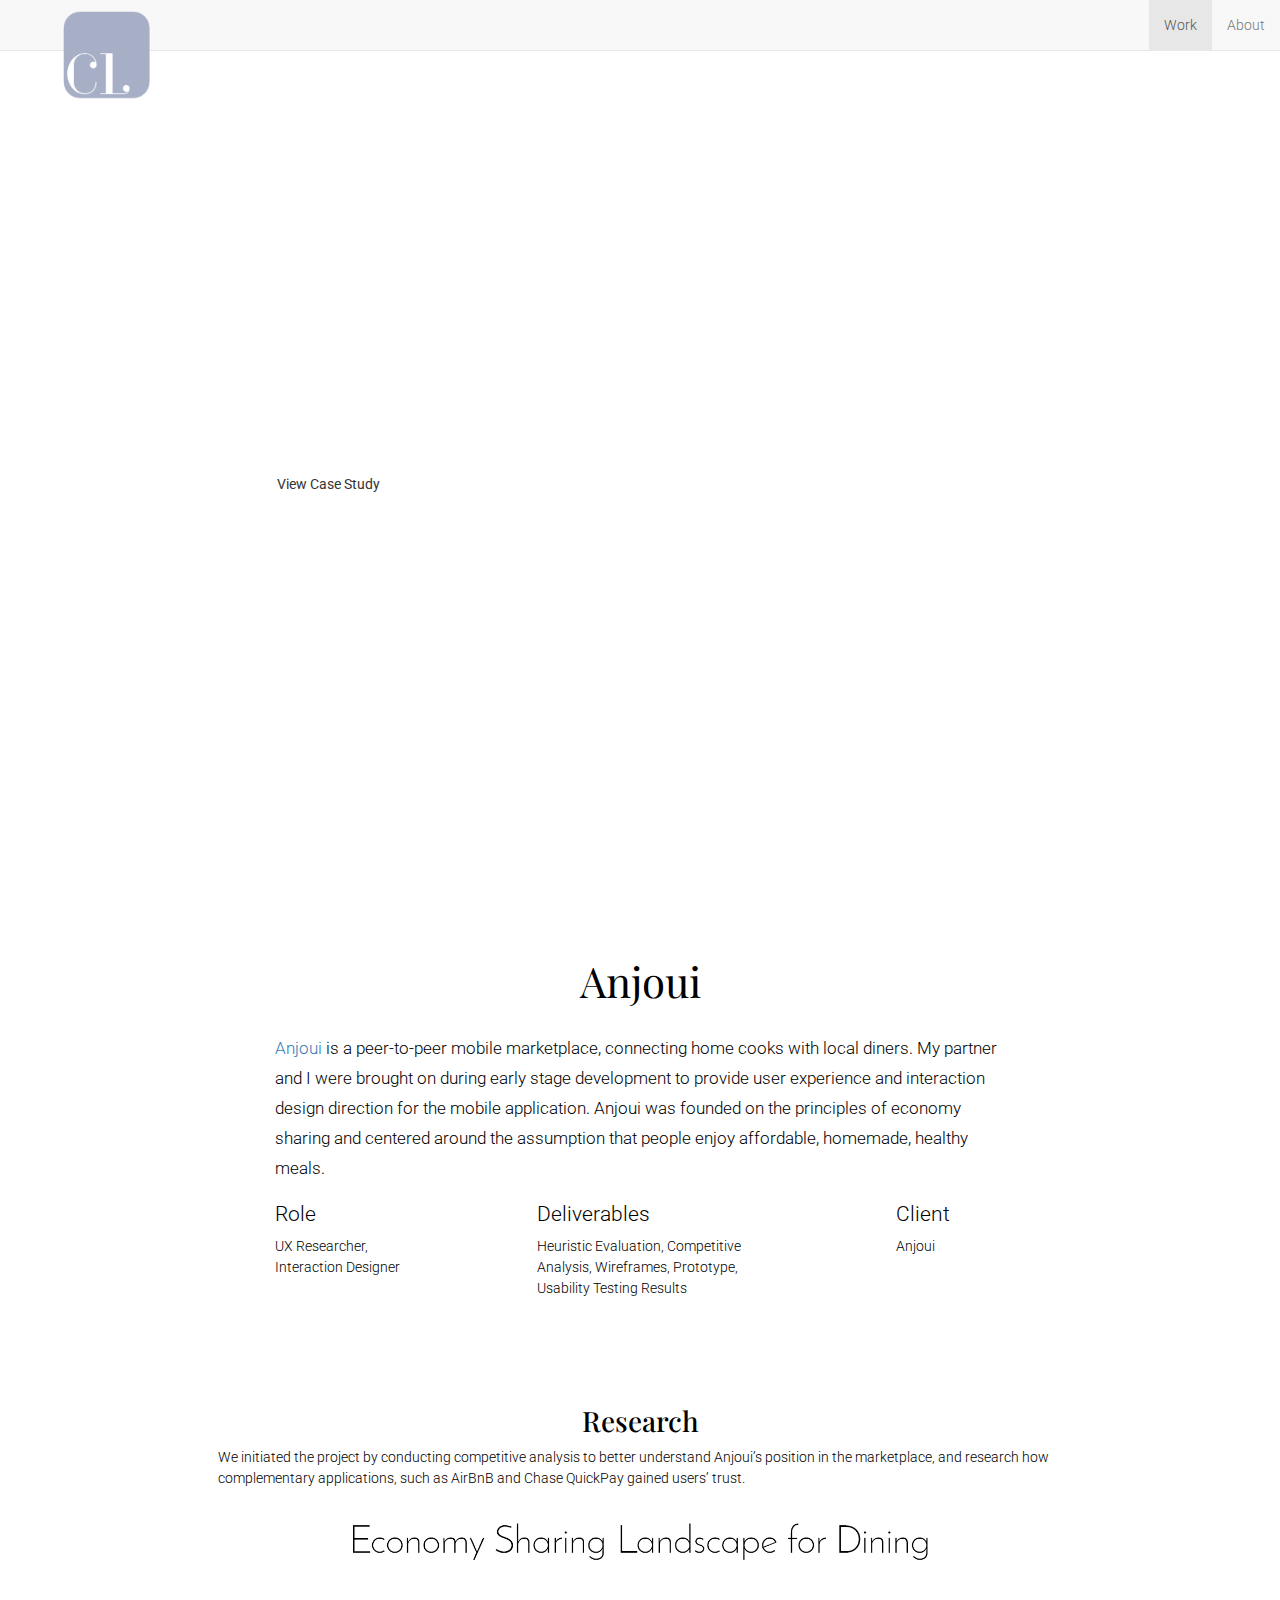
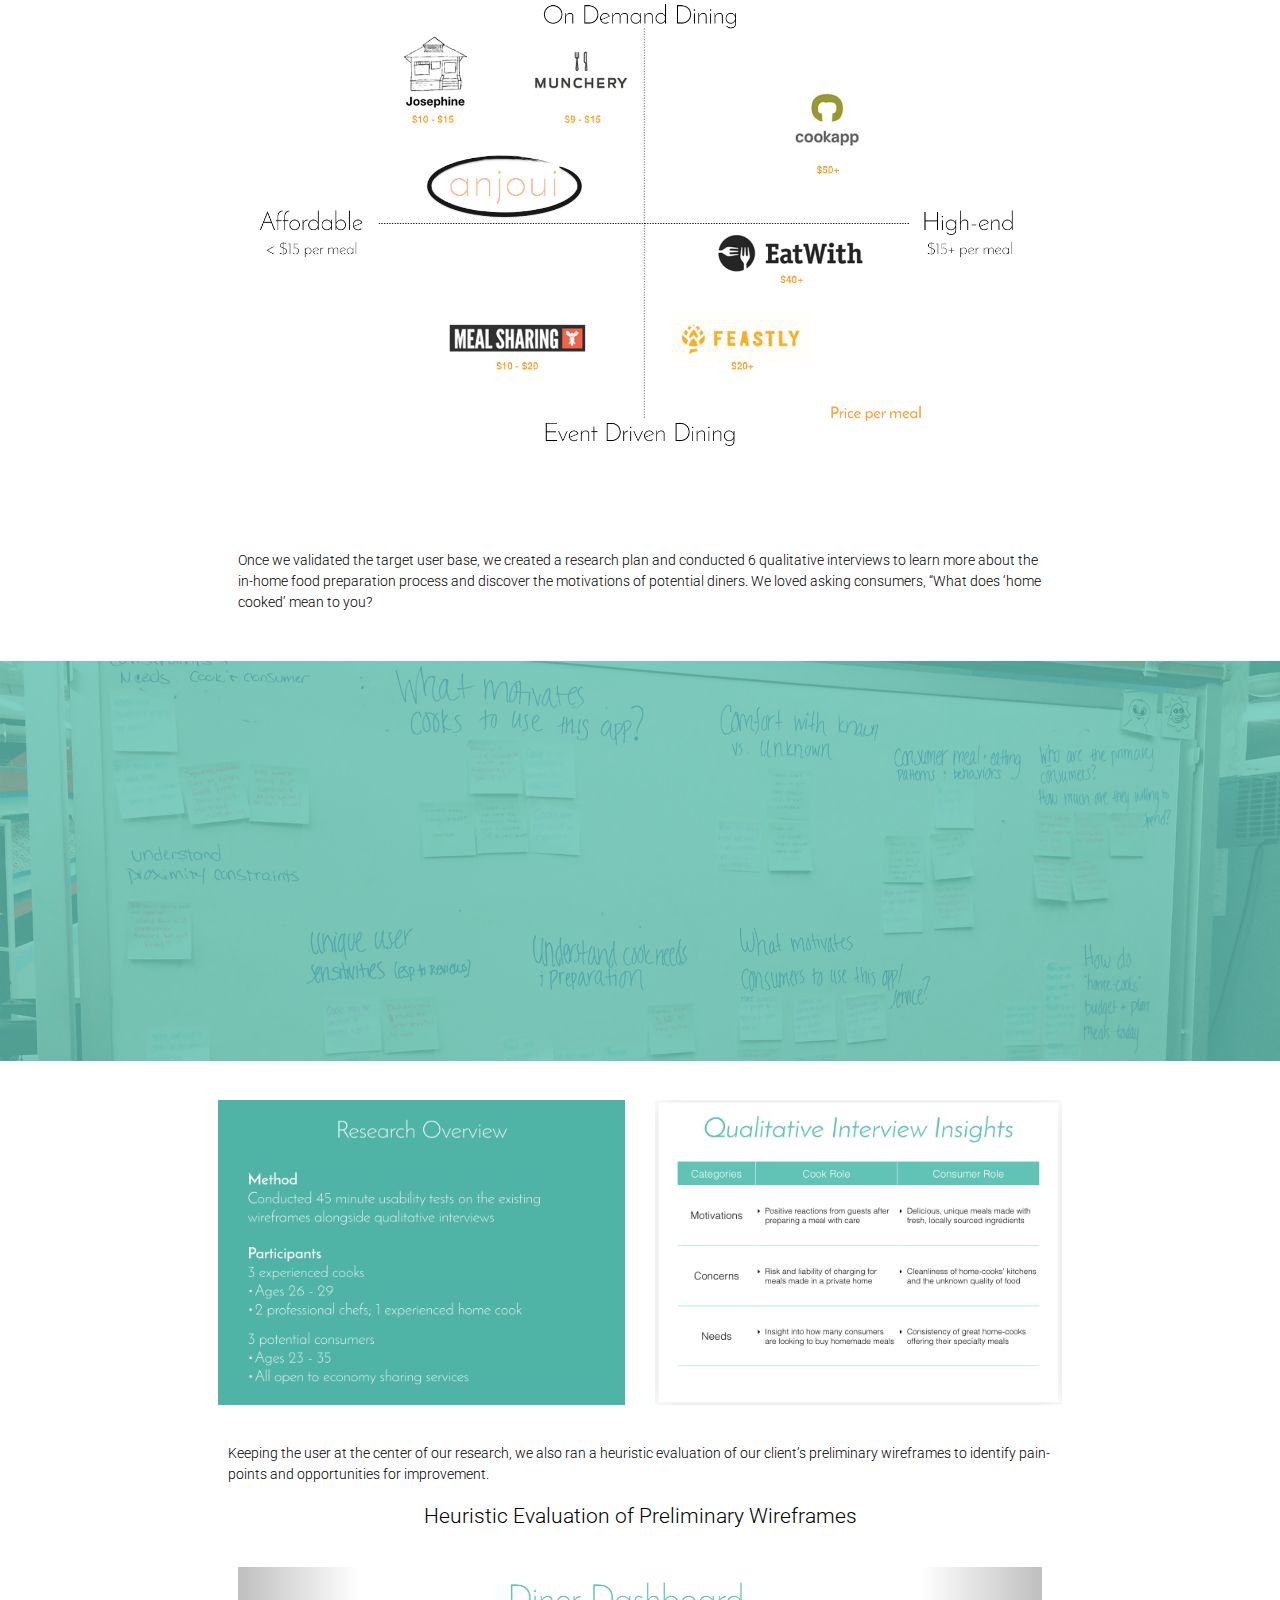
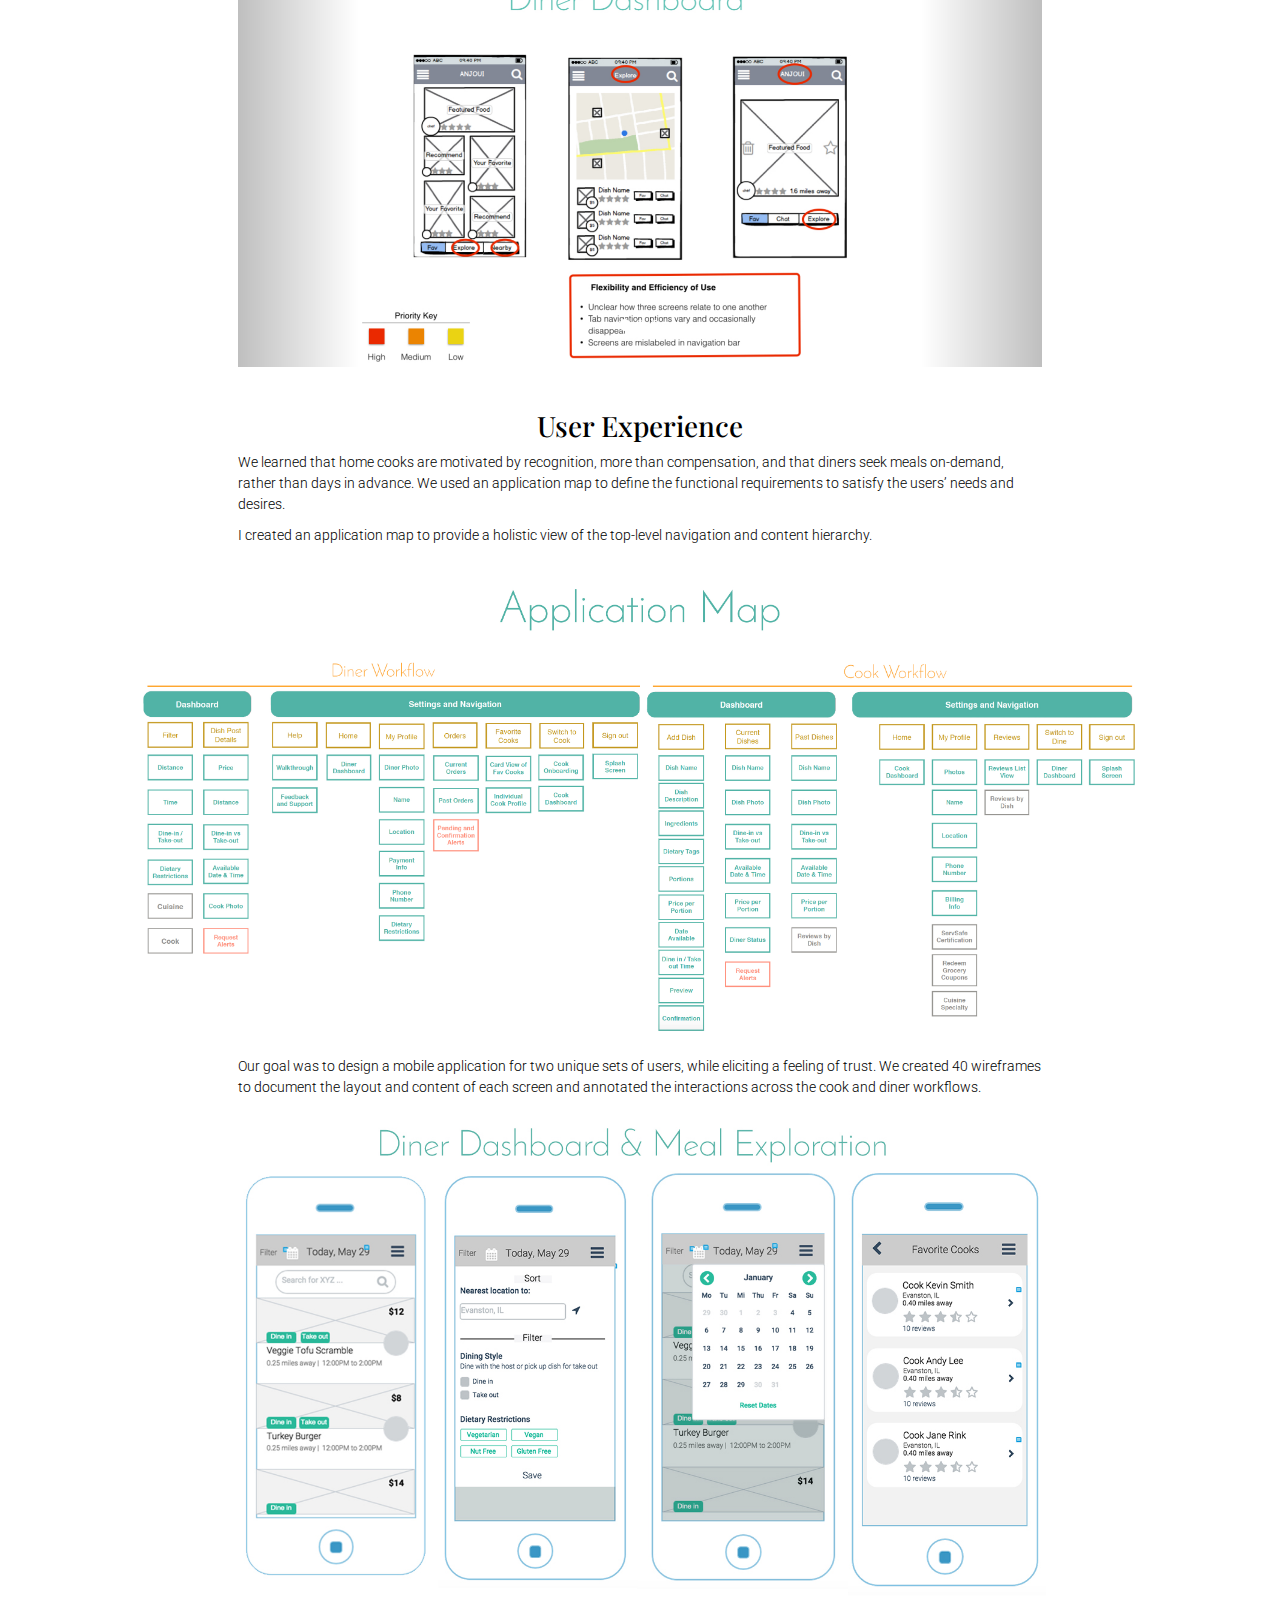
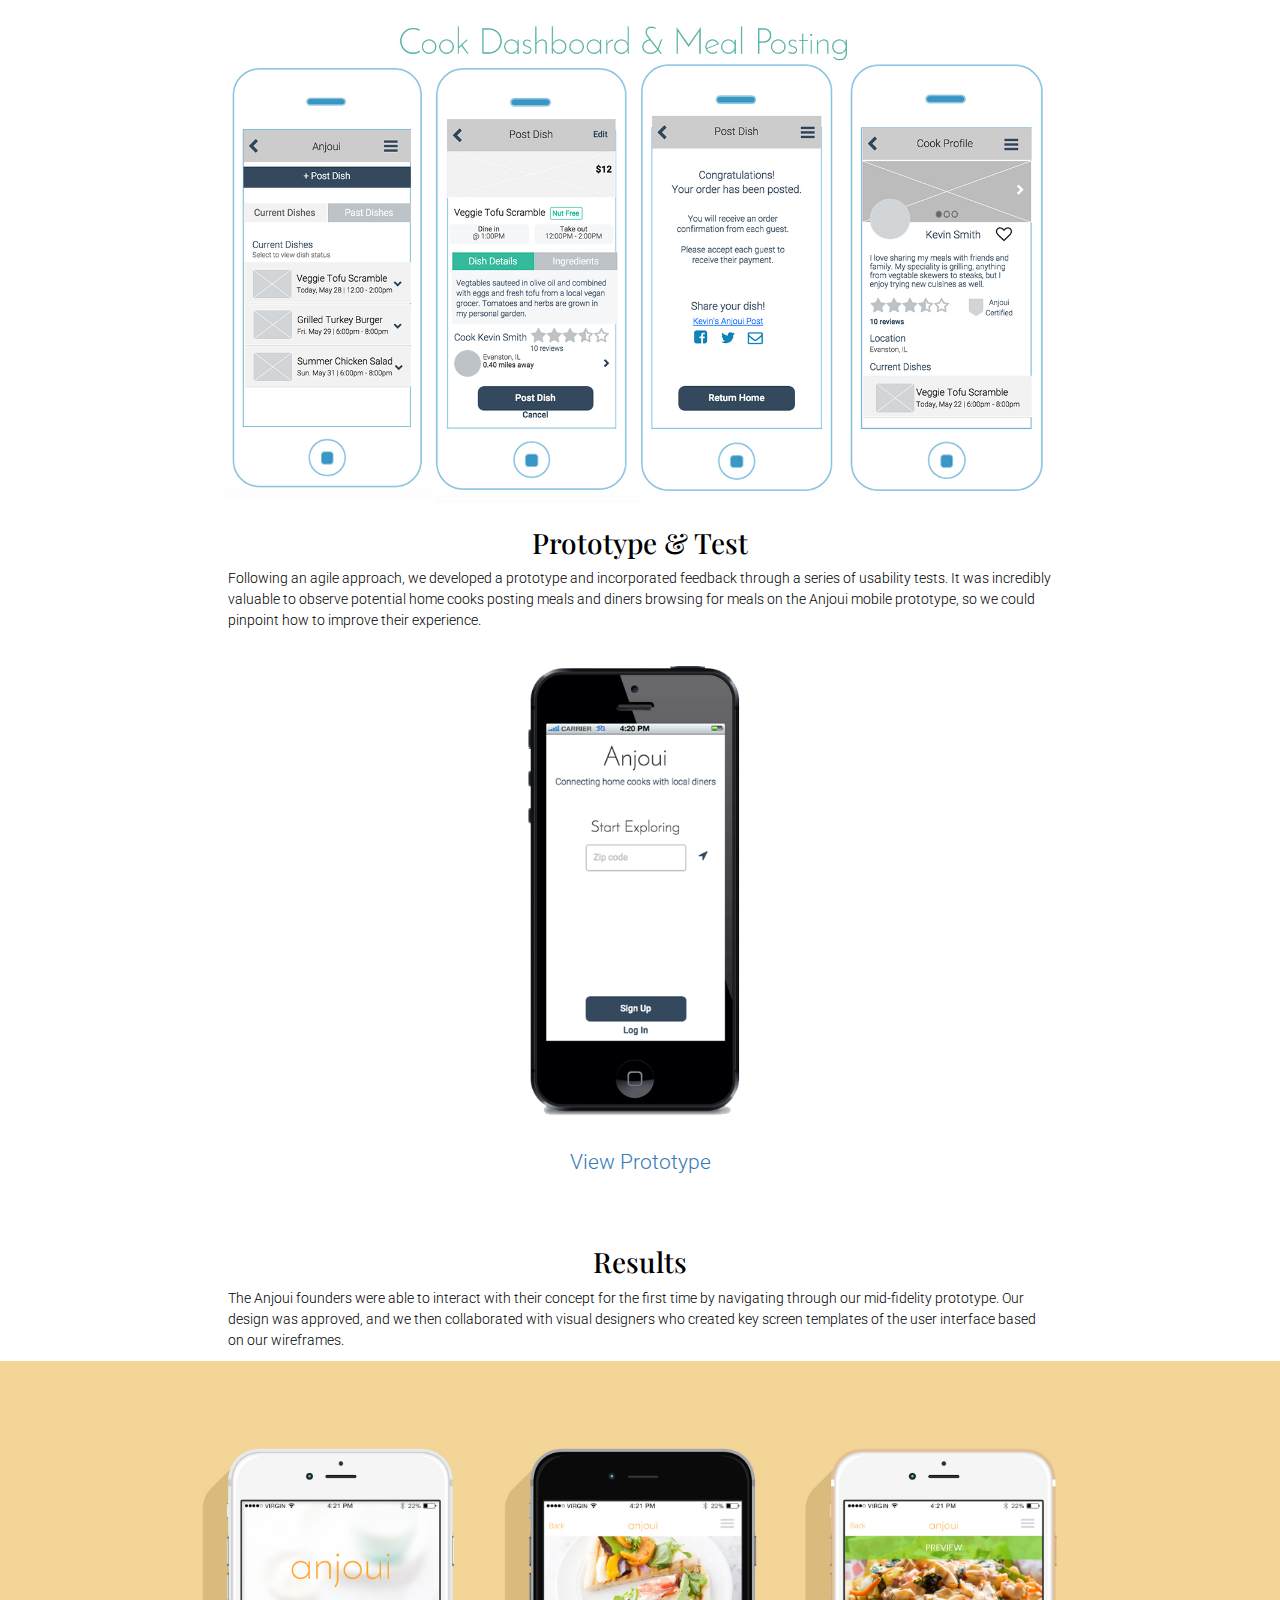
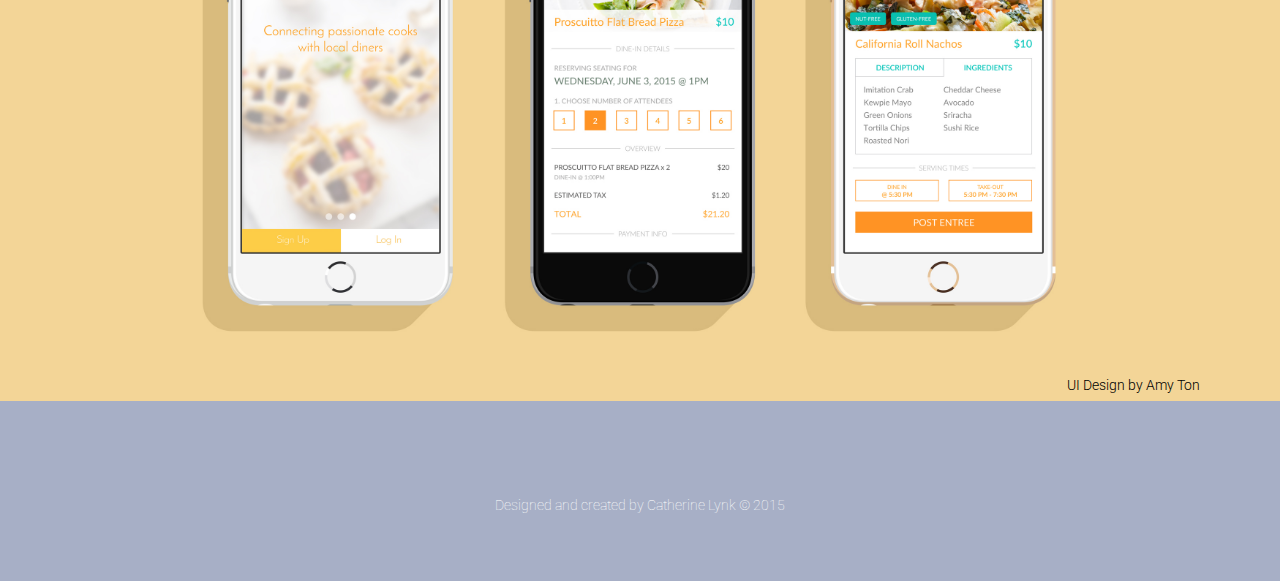
==== anjoui/index.html @ 497a8661 "Add Anjoui Case Study" ====
<!DOCTYPE html>
<html lang="en">
  <head>
    <meta charset="utf-8">
    <meta http-equiv="X-UA-Compatible" content="IE=edge">
    <meta name="viewport" content="width=device-width, initial-scale=1">
    <!-- The above 3 meta tags *must* come first in the head; any other head content must come *after* these tags -->

    <title> Catherine: Anjoui</title>

    <!-- fonts -->
    <link href='http://fonts.googleapis.com/css?family=Roboto:400,100,300' rel='stylesheet' type='text/css'>
    <link href='http://fonts.googleapis.com/css?family=Playfair+Display' rel='stylesheet' type='text/css'>
    <link rel="stylesheet" href="https://maxcdn.bootstrapcdn.com/font-awesome/4.3.0/css/font-awesome.min.css">

<!-- Reset -->
    <link rel="stylesheet" href="css/reset.css">
<!-- Bootstrap -->
    <link href="css/bootstrap.min.css" rel="stylesheet">
<!-- Main CSS -->
    <link rel="stylesheet" href="css/main.css">
  
  <link rel="icon" 
      type="image/png" 
      href="../img/favicon.png"/>
  </head>
<!-- Body -->
  
  <body>

  <header>
    <nav class="navbar navbar-default navbar-fixed-top">
      <div class="container-fluid">
       <div class="navbar-header">
         <button type="button" class="navbar-toggle collapsed"
         data-toggle="collapse" data-target="#bs-example-navbar-collapse-1" aria-expanded="false">
          <span class="sr-only">Toggle navigation</span>
          <span class="icon-bar"></span>
          <span class="icon-bar"></span>
          <span class="icon-bar"></span>
        </button>
        <a class="navbar-brand" href="../index.html">
            <img alt="Brand" src="img/Logo.png" class="img-responsive logo">
        </a>
       </div>

      <div class="collapse navbar-collapse" id="bs-example-navbar-collapse-1">
       <ul class="nav navbar-nav navbar-right">
        <li class="active"><a href="../index.html#work">Work <span class="sr-only">(current)</span></a></li>
        <!-- <li><a href="#">Resume</a></li> -->
        <li><a href="../index.html#aboutme">About</a></li>
        <!-- <li><a href="#">Contact</a></li> -->
       </ul>
      </div><!-- /.navbar-collapse -->
     </div><!-- /.container-fluid -->
    </nav>


  <div class="jumbotron">
  <section class="container">
    <div class="row headline">
      <article  class="col-md-6 col-md-offset-2">
      <h1>Anjoui</h1>
      <a class="viewcase"><button type="button" class="btn btn-default" href="#"> View Case Study</button></a>
      </article>
    </div>
  </section>
  </div>

</header>

<main>

<section class="container casestudy">
    <h2> Anjoui</h2>
    <h4 class="col-md-8 col-md-offset-2 summary"> <a href="http://anjoui.com/"> Anjoui </a>is a peer-to-peer mobile marketplace, connecting home cooks with local diners. My partner and I were brought on during early stage development to provide user experience and interaction design direction for the mobile application. Anjoui was founded on the principles of economy sharing and centered around the assumption that people enjoy affordable, homemade, healthy meals.</h4>

    <article class ="row">
        <ul class="myrole">
          <li class="col-md-2 col-md-offset-2 role">
            <h5>Role</h5>
            <p> UX Researcher, Interaction Designer</p>
          </li>
          <li class="col-md-3">
            <h5>Deliverables</h5>
            <p>Heuristic Evaluation, Competitive Analysis, Wireframes, Prototype, Usability Testing Results</p>
          </li>
          <li class="col-md-2">
            <h5>Client</h5>
            <p> Anjoui </p>
          </li>
        </ul>
    </div>
  </article>

</section>


<!-- Research -->

<section class="container-fluid research_only">
    <h3> Research </h3>
     <div class="row">
      <p class="col-md-8 col-md-offset-2">
        We initiated the project by conducting competitive analysis to better understand Anjoui’s position in the marketplace, and research how complementary applications, such as AirBnB and Chase QuickPay gained users’ trust.
      </p>
    </div>
  </div>

  <div class="row">
    <article>
      <img alt="Competitive Landscape" src="img/landscape.jpg" class=" img-responsive landscape">
    </article>
  </div>
</section>

<section class="container-fluid">

  <p class="col-md-8 col-md-offset-2">
    Once we validated the target user base, we created a research plan and conducted 6 qualitative interviews to learn more about the in-home food preparation process and discover the motivations of potential diners. We loved asking consumers, “What does ‘home cooked’ mean to you?

  </p>
</section>

    <img alt="Affinity Map" src="img/affinity.jpg" class="img-responsive affinity">


<div class="row research_img">
<article>
    <img alt="Research Overview" src="img/research.jpg" class="col-md-4 col-md-offset-2 img-responsive research">
    <img alt="Interview Insights" src="img/insights.jpg" class="col-md-4 img-responsive insights">
</article>
</div>

<section class="container-fluid">
  </article>
  <div class="row">
  <p class="col-md-8 col-md-offset-2">
    Keeping the user at the center of our research, we also ran a heuristic evaluation of our client’s preliminary wireframes to identify pain-points and opportunities for improvement.
  </p>
  </div>

  <div class="row">
  <h5 class="evaluation_title"> Heuristic Evaluation of Preliminary Wireframes <h5>
  </div>

  <article>
<section class="container-fluid">
  <div class="row slider">
  <div class="col-md-8 col-md-offset-2">
<!-- carousel -->

  <div id="carousel-example-generic" class="carousel slide" data-ride="carousel">
    <!-- Indicators -->
    <ol class="carousel-indicators">
      <li data-target="#carousel-example-generic" data-slide-to="0" class="active"></li>
      <li data-target="#carousel-example-generic" data-slide-to="1"></li>
      <li data-target="#carousel-example-generic" data-slide-to="2"></li>
    </ol>

    <!-- Wrapper for slides -->
    <div class="carousel-inner" role="listbox">
      <div class="item active">
        <img src="img/eval1.jpg" alt="Heuristic Evaluation" class="evaluation">
      </div>
      <div class="item">
        <img src="img/eval2.jpg" alt="Heuristic Evaluation" class="evaluation">
      </div>
      <div class="item">
        <img src="img/eval3.jpg" alt="Heuristic Evaluation" class="evaluation">
      </div>
      <div class="item">
        <img src="img/eval4.jpg" alt="Heuristic Evaluation" class="evaluation">
      </div>
      <div class="item">
        <img src="img/eval5.jpg" alt="Heuristic Evaluation" class="evaluation">
      </div>
    </div>

      <!-- Controls -->
      <a class="left carousel-control" href="#carousel-example-generic" role="button" data-slide="prev">

      <span class="sr-only">Previous</span>
      </a>
      <a class="right carousel-control" href="#carousel-example-generic" role="button" data-slide="next">
      <span class="sr-only">Next</span>
      </a>
    </div>

 </div>
 </div>
</section>

  </article>

</section>

<!-- User Experience -->

<section class="container-fluid">
  <h3> User Experience </h3>
  <p class="col-md-8 col-md-offset-2">
  We learned that home cooks are motivated by recognition, more than compensation, and that diners seek meals on-demand, rather than days in advance. We used an application map to define the functional requirements to satisfy the users’ needs and desires.
  </p>

  <p class="col-md-8 col-md-offset-2">
    I created an application map to provide a holistic view of the top-level navigation and content hierarchy.
  </p>

  <article>
  <img alt="App Map" src="img/appmap.jpg" class="img-responsive appmap">
  </article>

   <p class="col-md-8 col-md-offset-2">
    Our goal was to design a mobile application for two unique sets of users, while eliciting a feeling of trust. We created 40 wireframes to document the layout and content of each screen and annotated the interactions across the cook and diner workflows.
  </p>

  <article>
  <img alt="Diner Wireframes" src="img/dinerwires.jpg" class="img-responsive dinerwires">
  <img alt="Cook Wireframes" src="img/cookwires.jpg" class="img-responsive cookwires">
  </article>

</section>




<!-- UI Design -->
<section class="container-fluid uidesign_only">
  <h3> Prototype &amp; Test </h3>
  <div class="row">
    <p class="col-md-8 col-md-offset-2">
    Following an agile approach, we developed a prototype and incorporated feedback through a series of usability tests. It was incredibly valuable to observe potential home cooks posting meals and diners browsing for meals on the Anjoui mobile prototype, so we could pinpoint how to improve their experience. 
    </p>
  </div>
  <article>
    <a href="http://2d91lk.axshare.com/#c=2" target="_blank">
    <img alt="Prototype" src="img/prototype.png" class="img-responsive prototype">
    </a>
    <div class="row">
    <a href="http://2d91lk.axshare.com/#c=2" target="_blank"><h5 class="prototype_title">View Prototype</h5></a>
    </div>
  </article>
</section>


<!-- Results -->

<section class="container-fluid">
  <h3 class="results"> Results </h3>
  <div class="row">
  <p class="col-md-8 col-md-offset-2">
  The Anjoui founders were able to interact with their concept for the first time by navigating through our mid-fidelity prototype. Our design was approved, and we then collaborated with visual designers who created key screen templates of the user interface based on our wireframes.  </p>
  </div>
</section class="uidesign_only">
<article>
   <p class="credits col-md-offset-10"> UI Design by Amy Ton </p>
   <img alt="UI Design" src="img/uidesign.jpg" class="img-responsive uidesign">
 </img>
</article>

</section>

<footer class="container-fluid">
<!-- 
  <button type="button" class="btn btn-default btn-previous" href="#"> Previous Project</button>
  <button type="button" class="btn btn-default btn-next" href="#"> Next Project</button> -->
  
  <p class="copy"> Designed and created by Catherine Lynk © 2015 </p>

</footer>

    <!-- jQuery (necessary for Bootstrap's JavaScript plugins) -->
    <script src="https://ajax.googleapis.com/ajax/libs/jquery/1.11.3/jquery.min.js"></script>

    <!-- Include all compiled plugins (below), or include individual files as needed -->
    <script src="js/bootstrap.min.js"></script>
    <script type="text/javascript" src="js/script.js"></script>
  </body>
</html>
---- anjoui/css/main.css ----
.jumbotron{
	background: url(../img/background.jpg) no-repeat center center;	
	background-size: cover;
	-webkit-background-size: cover;
	-o-background-size: cover;
	-moz-background-size: cover;
	height: 100vh;
}

.btn {
  border: 0px;
  border-radius: 4px;
}


/* typography */

html{
	font-size: 24px;
}

body, p{
	font-family:'Roboto', Helvetica, sans-serif;
	line-height: 1.5;
	font-weight: 300;
	color: #000;
}

.jumbotron h1{
	font-family:'Playfair Display', serif;
	font-size: 5em;
	line-height: 1.5;
	letter-spacing: 4px;
	font-weight: 300;
	color: #fff;
}

.byline{
	font-family:'Playfair Display', serif;
	font-size: 3em;
	letter-spacing: 2px;
	padding-left: 10px;
}

.headline {
  margin-top: 25%;
}


h2{
	font-family:'Playfair Display', serif;
	font-size: 3em;
	line-height: 1.5;
	font-weight: 300;
	color: #000;
	text-align: center;
}

h3{
	font-family:'Playfair Display', serif;
	font-size: 2em;
	text-align: center;
}

h4{
	font-size: 1.2em;
	line-height: 30px;
	font-weight: 300;
}

h5{
	font-size: 1.5em;
	font-weight: 300;
}


/* Nav Bar*/

.logo{
	height: 100px;
	width: auto;
	margin-top: 5px;
	-webkit-transition: all .3s; // Chrome
    -moz-transition: all .3s; // Mozilla
    -o-transition: all .3s; // Opera
	transition: all .3s;
}

.logo_small{
	height: 50px;
	width: auto;
	margin-top: 0px;
	-webkit-transition: all .3s; // Chrome
    -moz-transition: all .3s; // Mozilla
    -o-transition: all .3s; // Opera
	transition: all .3s;
}

.navbar-brand{
	padding:0px;
}

.navbar-header{
	padding-left:5%;
}


/* Copy */

.myrole {
	padding-left: 1%;
}

.myrole li {
	padding-right: 3%;
	margin-right: 6%;
}


.research_only{
	/*background-color: #f8f8f8;*/
	padding: 2% 0px;
	margin: 4% 0px 2%;
	width: 100%;
}

/* Images */

.landscape{
	max-height: 600px;
	width: auto;
	margin: 0 auto;
}

.affinity{
	background: url(img/affinity.jpg) no-repeat center center fixed;
	padding: 0px 0px;
	margin: 3% 0px 3%;
	width: 100%;
}

.research_img{
	margin-bottom: 3%;
}

.evaluation_title{
	text-align: center;
	margin-bottom: 3%;
}

.evaluation{
	max-height: 400px;
	margin-left: 15%;
}

.slider{
	margin-bottom: 2%;
}

.appmap{
	max-height: 500px;
	width: auto;
	margin: 0 auto;
}

.dinerwires, .cookwires{
	max-height: 500px;
	width: auto;
	margin: 0 auto;
}

.prototype_title{
	text-align: center;
}

.prototype{
	max-height: 500px;
	margin: 0 auto;
}

.results{
	margin-top: 5%;
}

.uidesign{
	position: relative;
}

.credits{
	position: absolute;
	z-index: 10;
	margin-top: 48%;
}

/* Contact */

footer{
	background-color: #a7afc6;
	margin: 0px;
	text-align: center;
	height: 20vh;
}

.btn-previous, .btn-next{
	margin:4% 10% 0%;
	}


.copy{
	font-size: 1em;
	padding-top: 7.5%;
	font-weight: 100;
	color: #fff;
}

a {
  text-decoration: none;
}
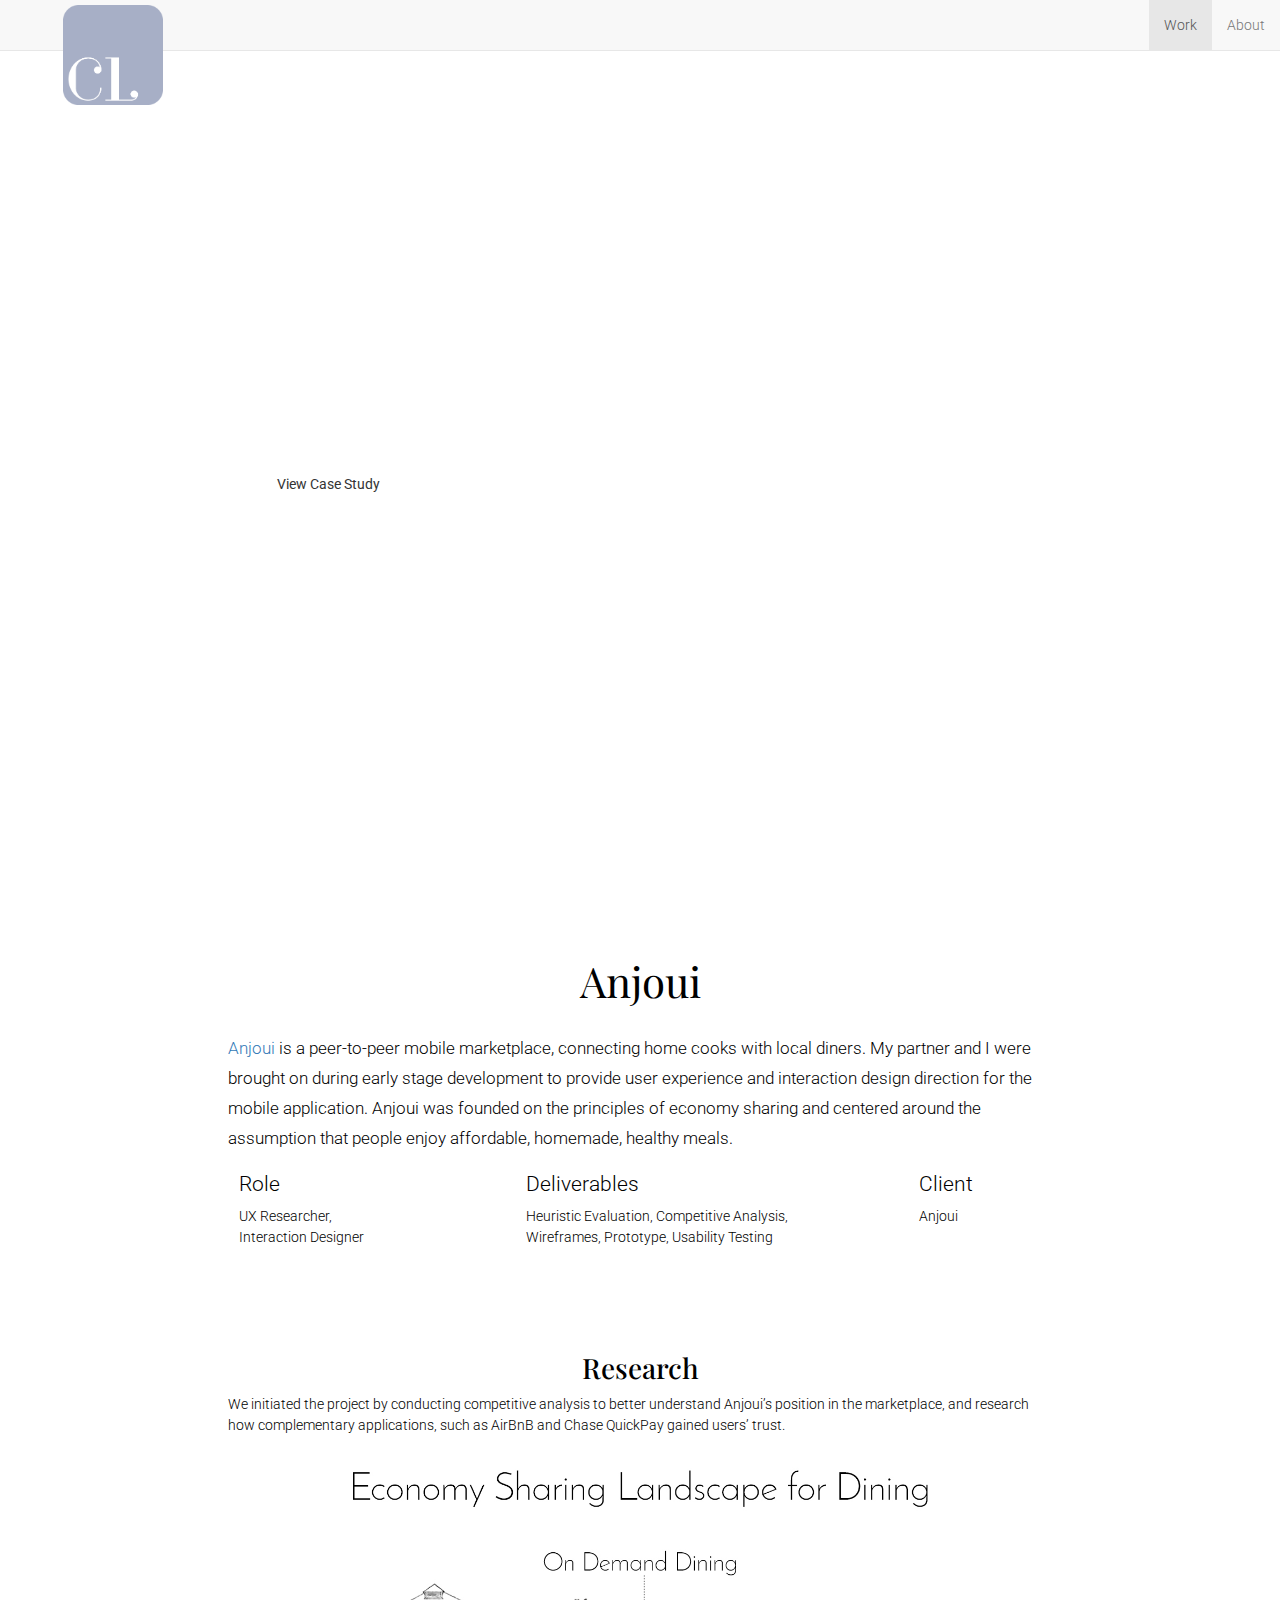
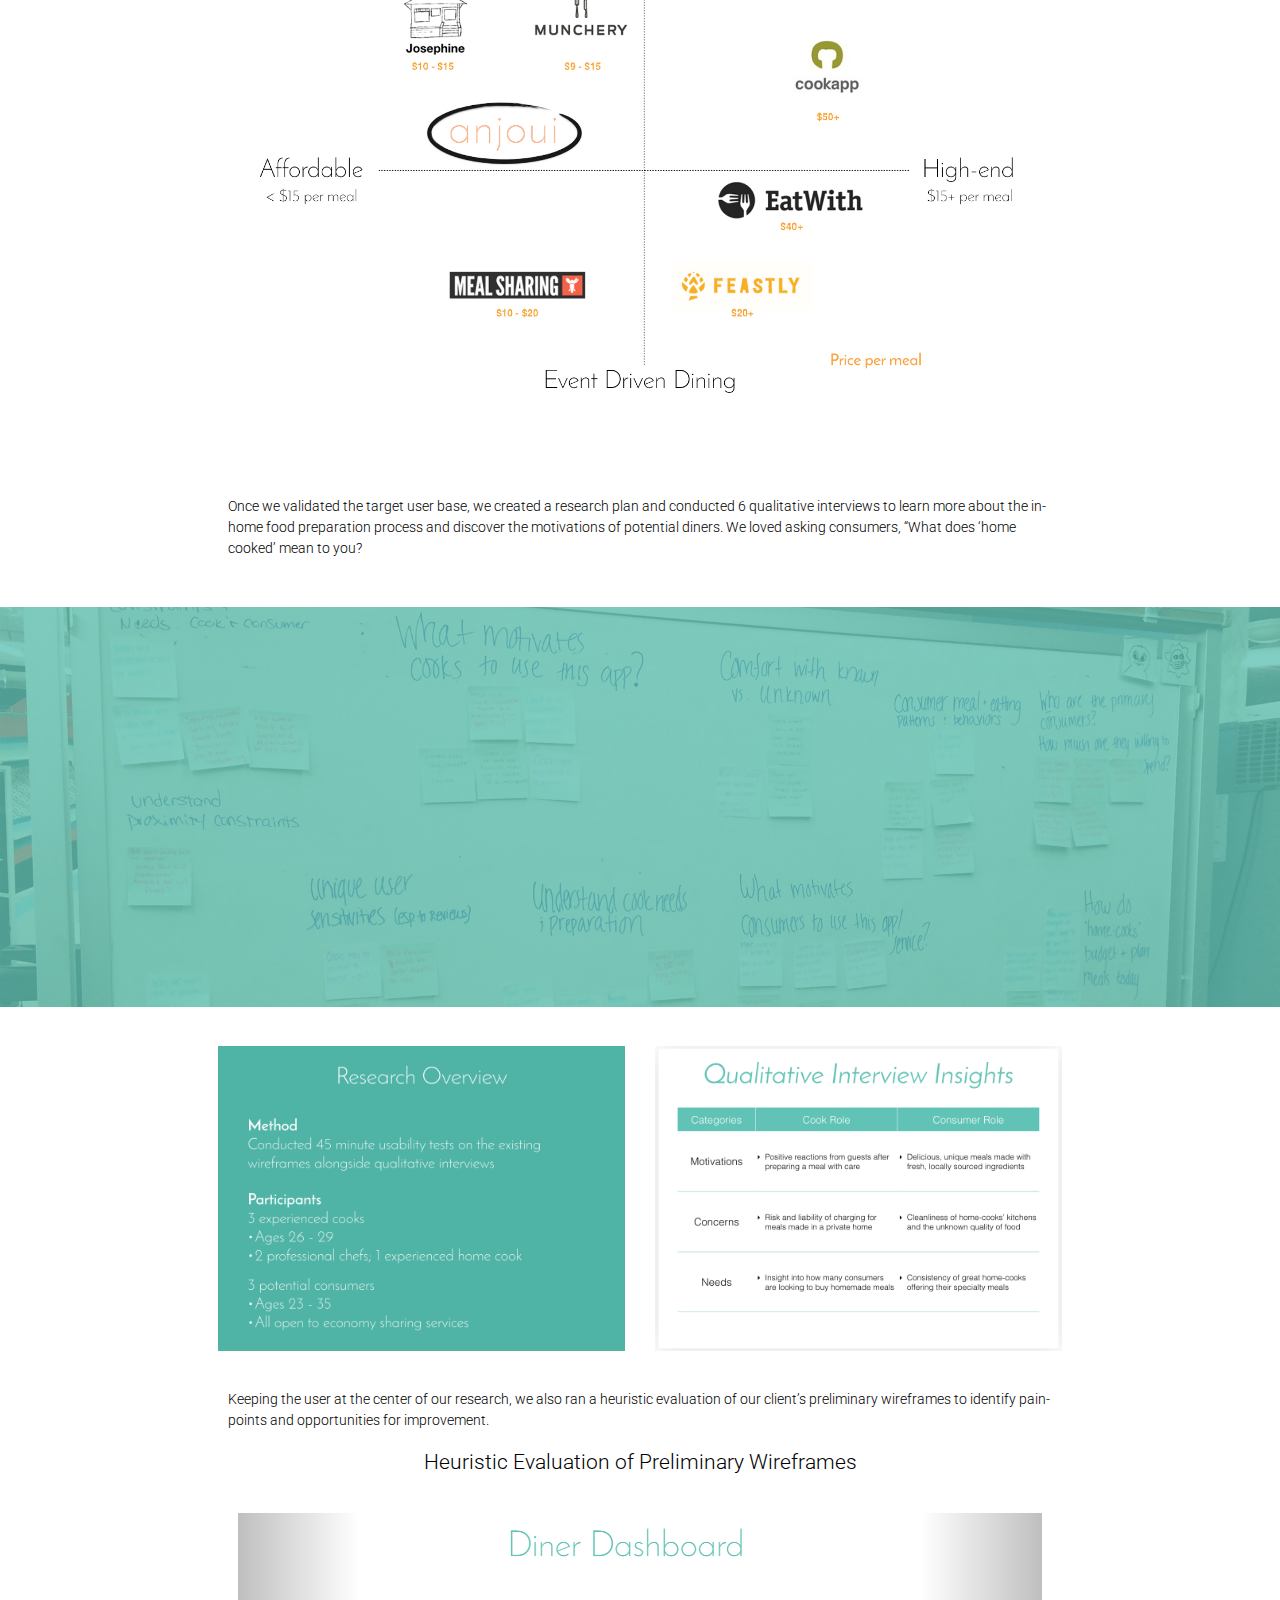
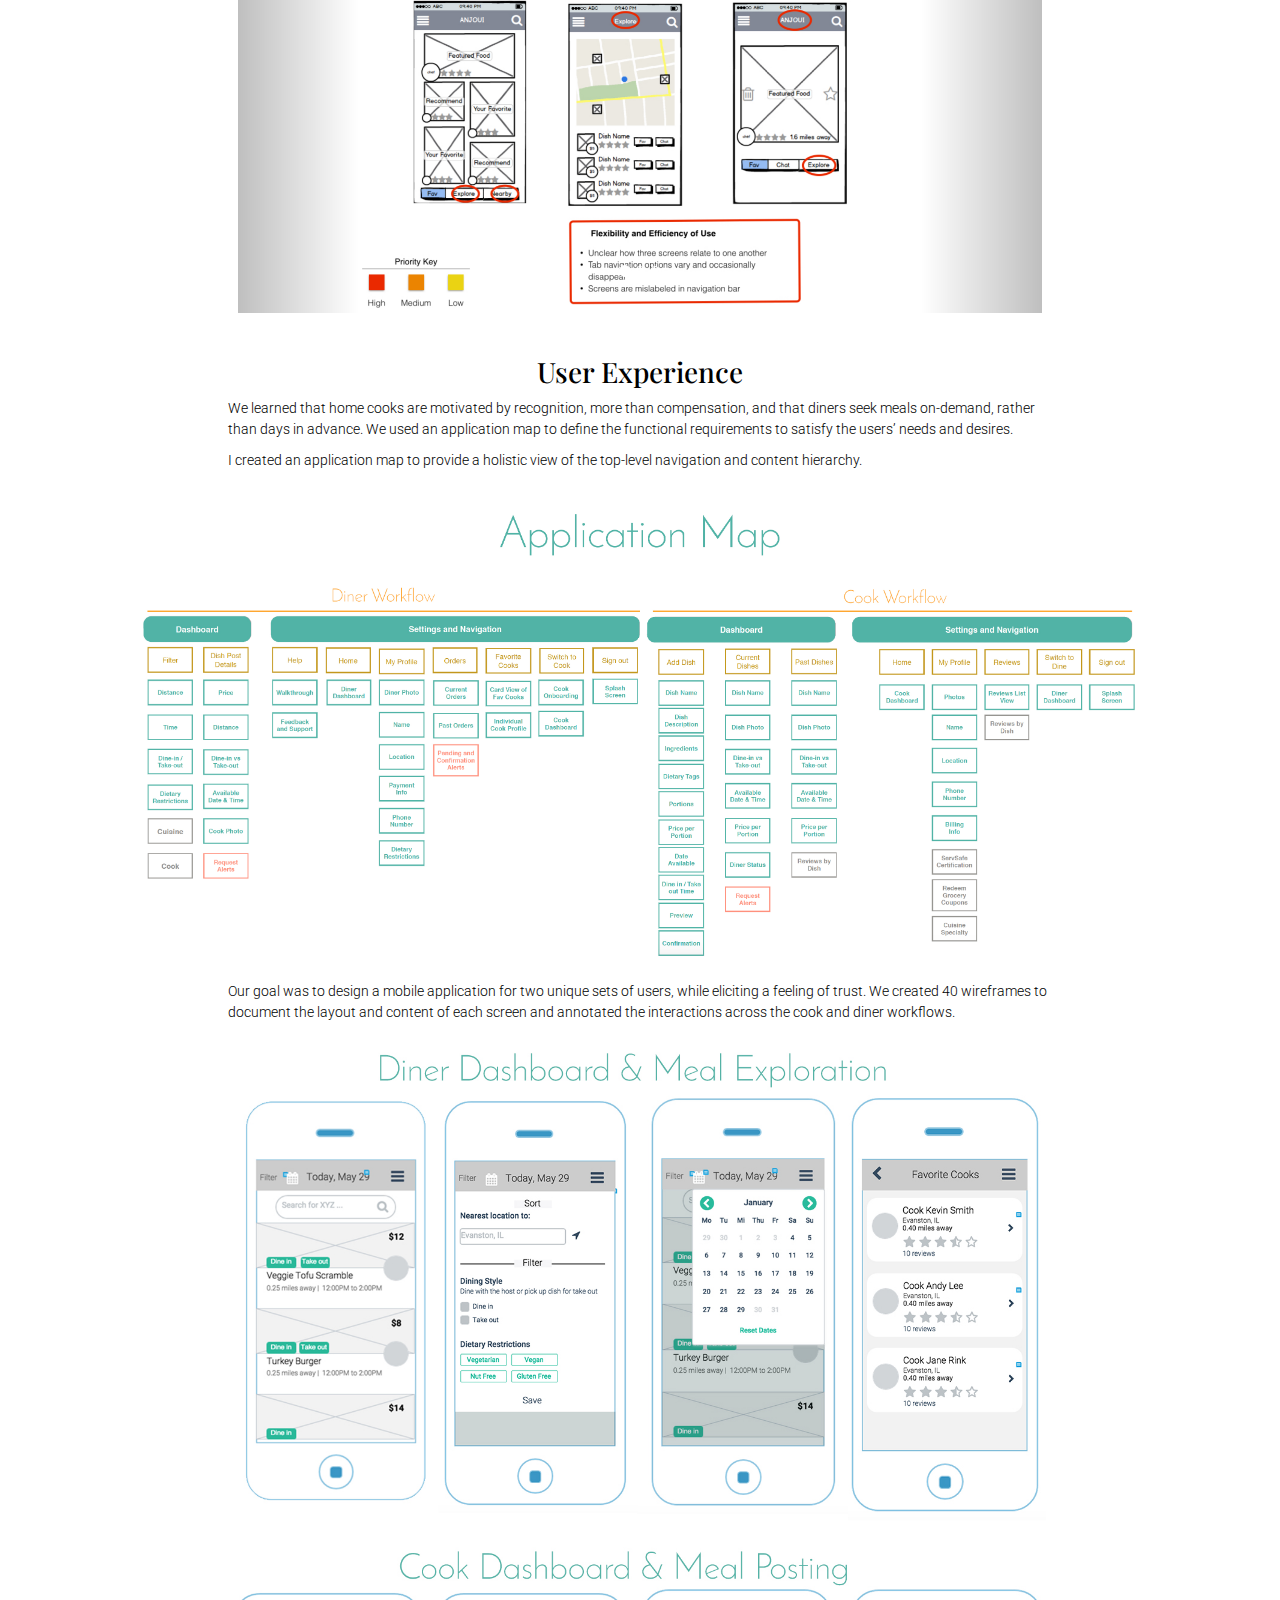
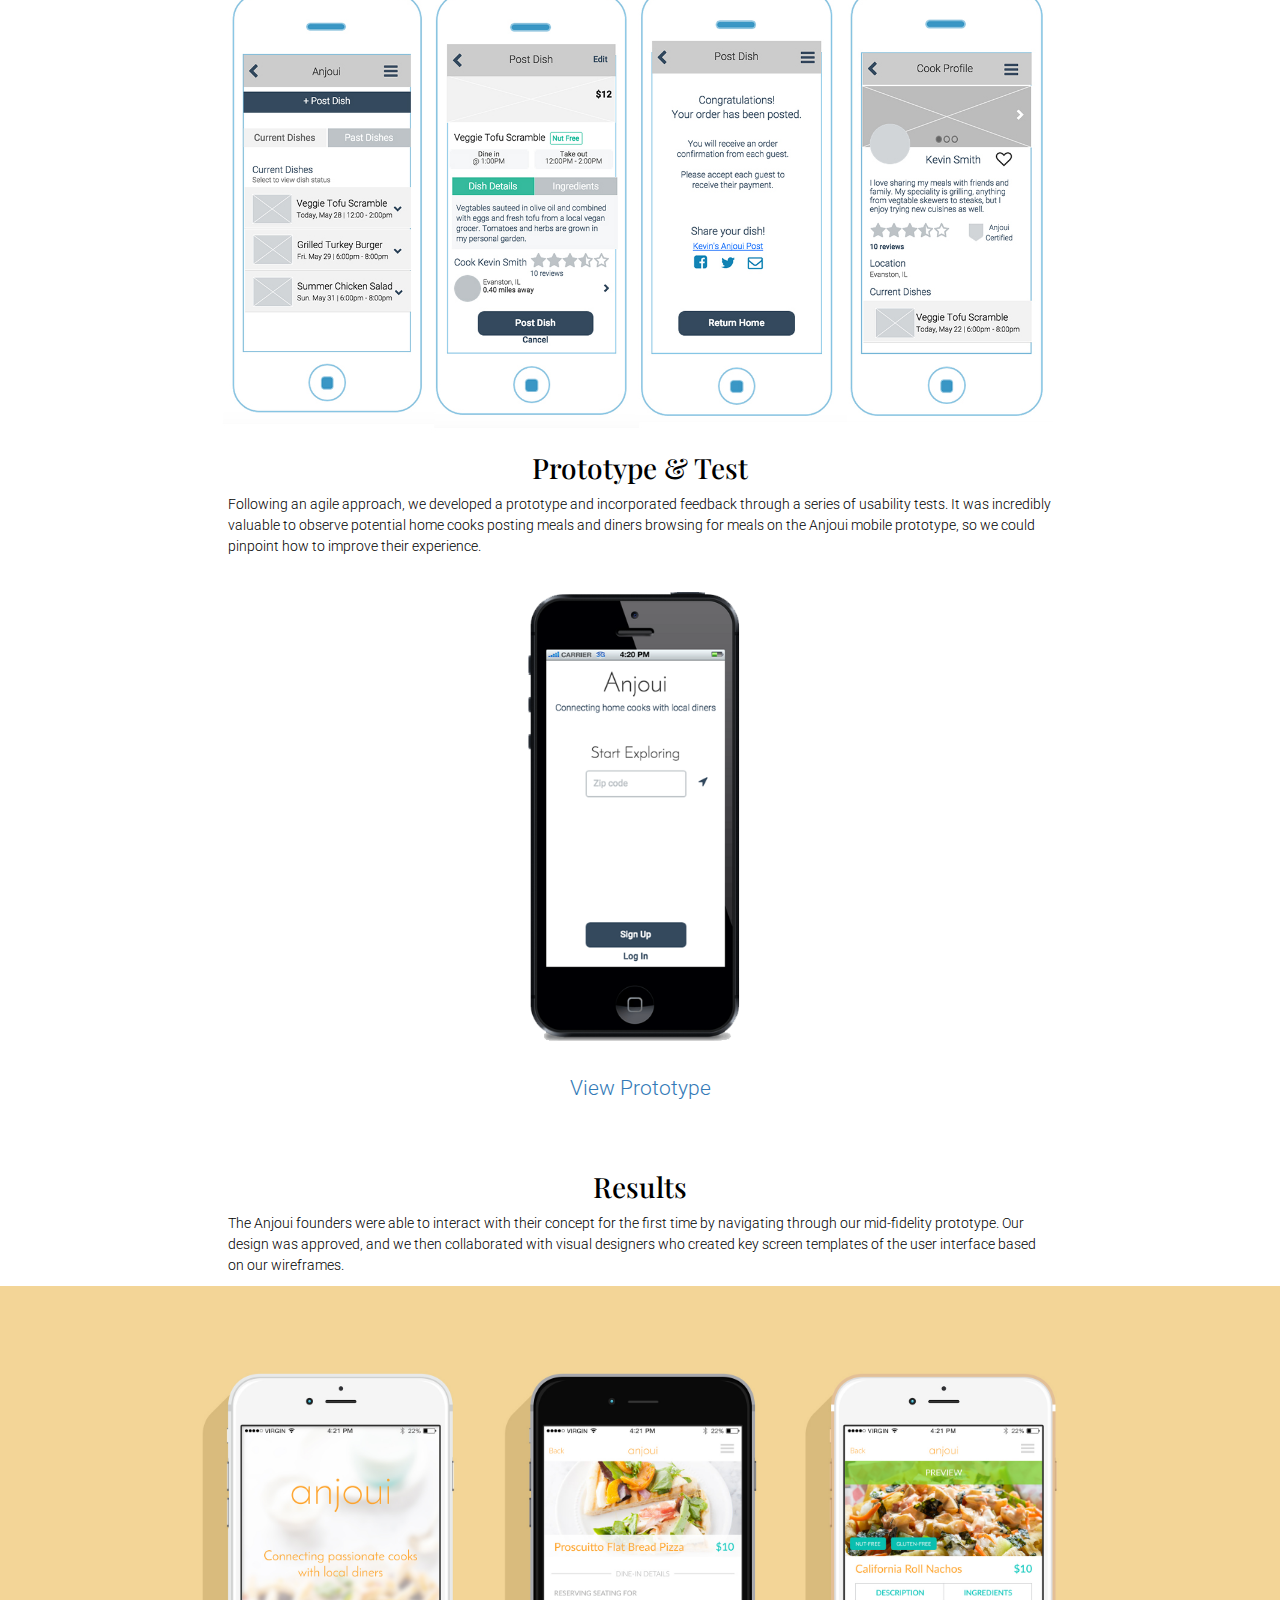
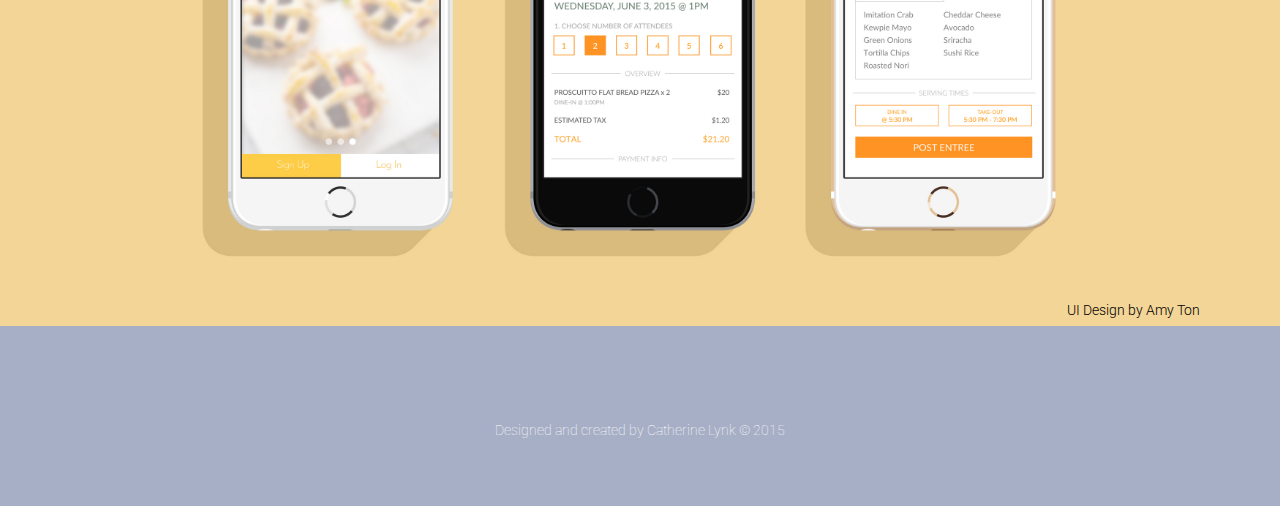
==== commit 45167cb5: "Package Zen Case Study" ====
--- a/anjoui/index.html
+++ b/anjoui/index.html
@@ -71,9 +71,11 @@
 
 <main>
 
-<section class="container casestudy">
+<section class="container-fluid casestudy">
     <h2> Anjoui</h2>
+    <div class="row">
     <h4 class="col-md-8 col-md-offset-2 summary"> <a href="http://anjoui.com/"> Anjoui </a>is a peer-to-peer mobile marketplace, connecting home cooks with local diners. My partner and I were brought on during early stage development to provide user experience and interaction design direction for the mobile application. Anjoui was founded on the principles of economy sharing and centered around the assumption that people enjoy affordable, homemade, healthy meals.</h4>
+    </div>
 
     <article class ="row">
         <ul class="myrole">
@@ -83,22 +85,19 @@
           </li>
           <li class="col-md-3">
             <h5>Deliverables</h5>
-            <p>Heuristic Evaluation, Competitive Analysis, Wireframes, Prototype, Usability Testing Results</p>
+            <p>Heuristic Evaluation, Competitive Analysis, Wireframes, Prototype, Usability Testing</p>
           </li>
           <li class="col-md-2">
             <h5>Client</h5>
             <p> Anjoui </p>
           </li>
         </ul>
-    </div>
-  </article>
-
-</section>
+  </article>
 
 
 <!-- Research -->
 
-<section class="container-fluid research_only">
+<section class="research_only">
     <h3> Research </h3>
      <div class="row">
       <p class="col-md-8 col-md-offset-2">
@@ -113,13 +112,13 @@
     </article>
   </div>
 </section>
-
-<section class="container-fluid">
-
+  
+  <div class="row">
   <p class="col-md-8 col-md-offset-2">
     Once we validated the target user base, we created a research plan and conducted 6 qualitative interviews to learn more about the in-home food preparation process and discover the motivations of potential diners. We loved asking consumers, “What does ‘home cooked’ mean to you?
-
-  </p>
+  </p>
+</div>
+
 </section>
 
     <img alt="Affinity Map" src="img/affinity.jpg" class="img-responsive affinity">
@@ -199,6 +198,7 @@
 
 <section class="container-fluid">
   <h3> User Experience </h3>
+  <div class="row">
   <p class="col-md-8 col-md-offset-2">
   We learned that home cooks are motivated by recognition, more than compensation, and that diners seek meals on-demand, rather than days in advance. We used an application map to define the functional requirements to satisfy the users’ needs and desires.
   </p>
@@ -206,14 +206,16 @@
   <p class="col-md-8 col-md-offset-2">
     I created an application map to provide a holistic view of the top-level navigation and content hierarchy.
   </p>
+  </div>
 
   <article>
   <img alt="App Map" src="img/appmap.jpg" class="img-responsive appmap">
   </article>
-
+  <div class="row">
    <p class="col-md-8 col-md-offset-2">
     Our goal was to design a mobile application for two unique sets of users, while eliciting a feeling of trust. We created 40 wireframes to document the layout and content of each screen and annotated the interactions across the cook and diner workflows.
   </p>
+</div>
 
   <article>
   <img alt="Diner Wireframes" src="img/dinerwires.jpg" class="img-responsive dinerwires">
@@ -262,9 +264,6 @@
 </section>
 
 <footer class="container-fluid">
-<!-- 
-  <button type="button" class="btn btn-default btn-previous" href="#"> Previous Project</button>
-  <button type="button" class="btn btn-default btn-next" href="#"> Next Project</button> -->
   
   <p class="copy"> Designed and created by Catherine Lynk © 2015 </p>
 
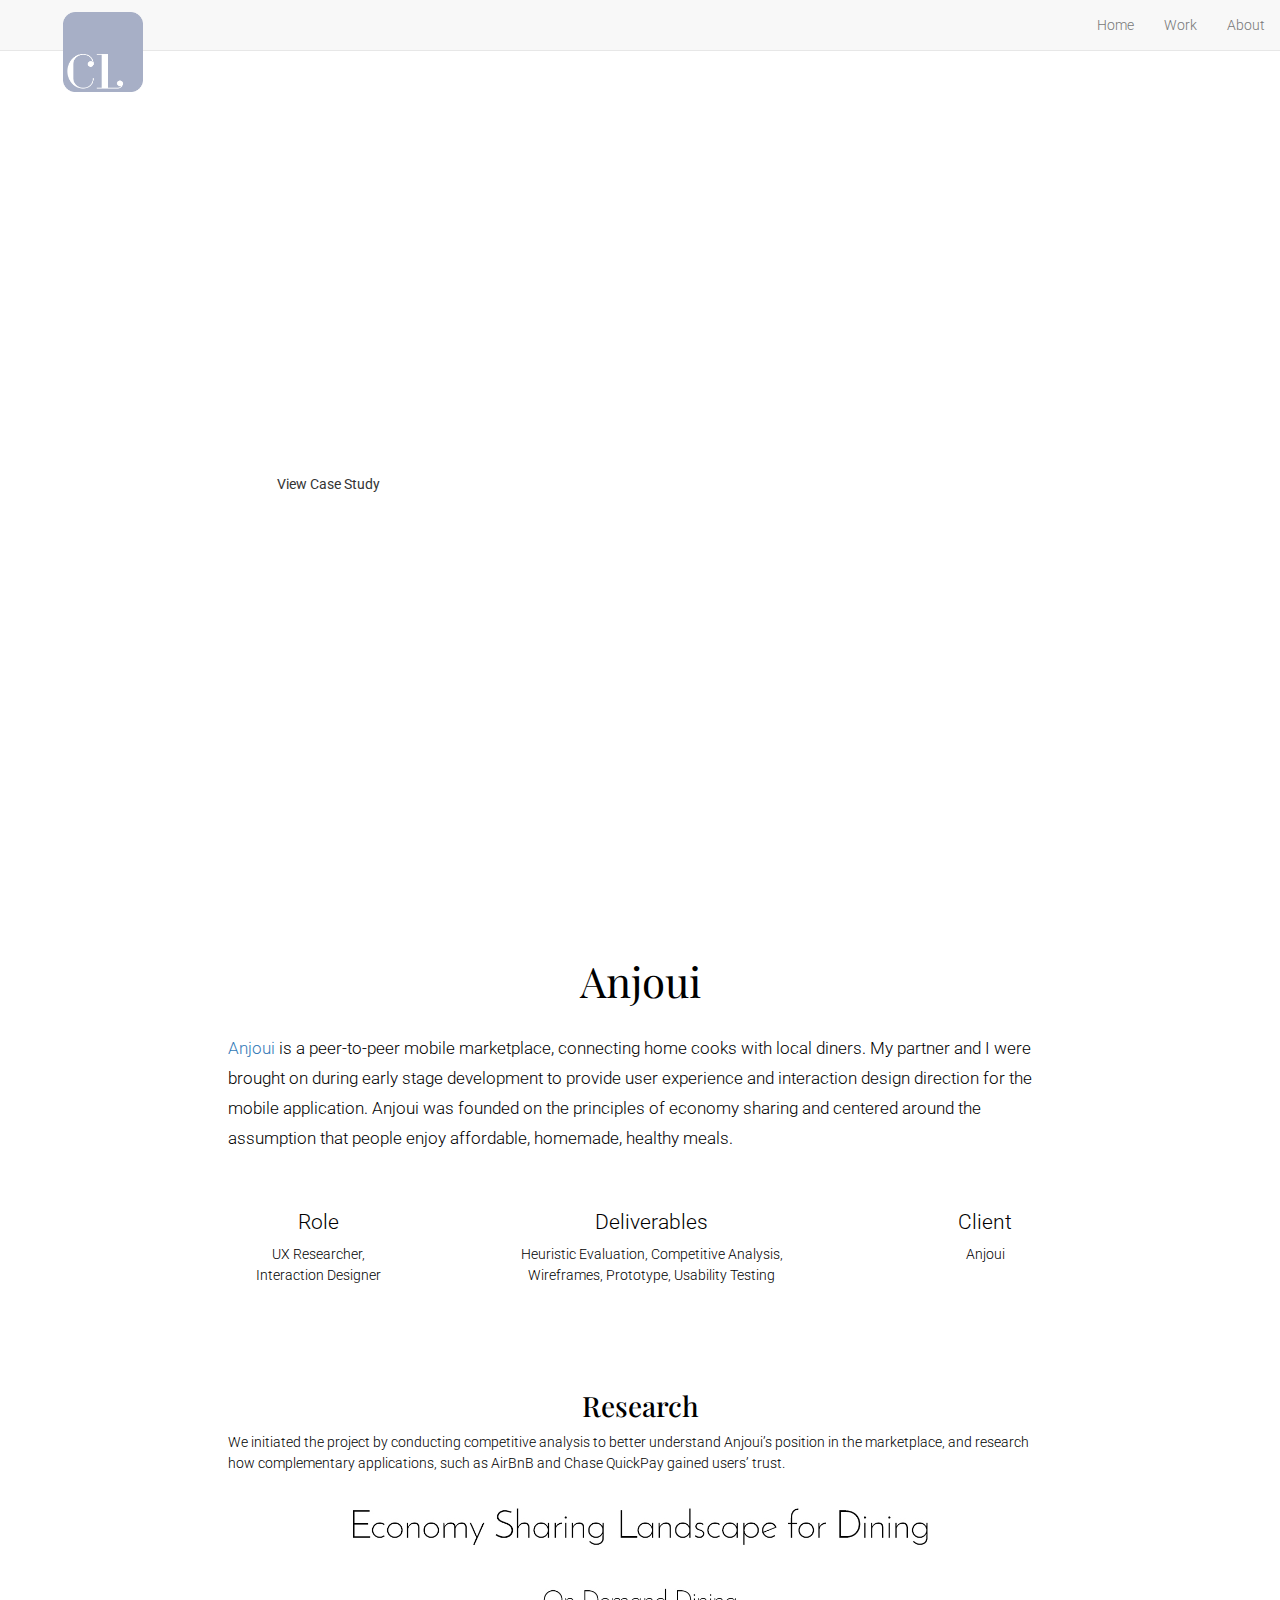
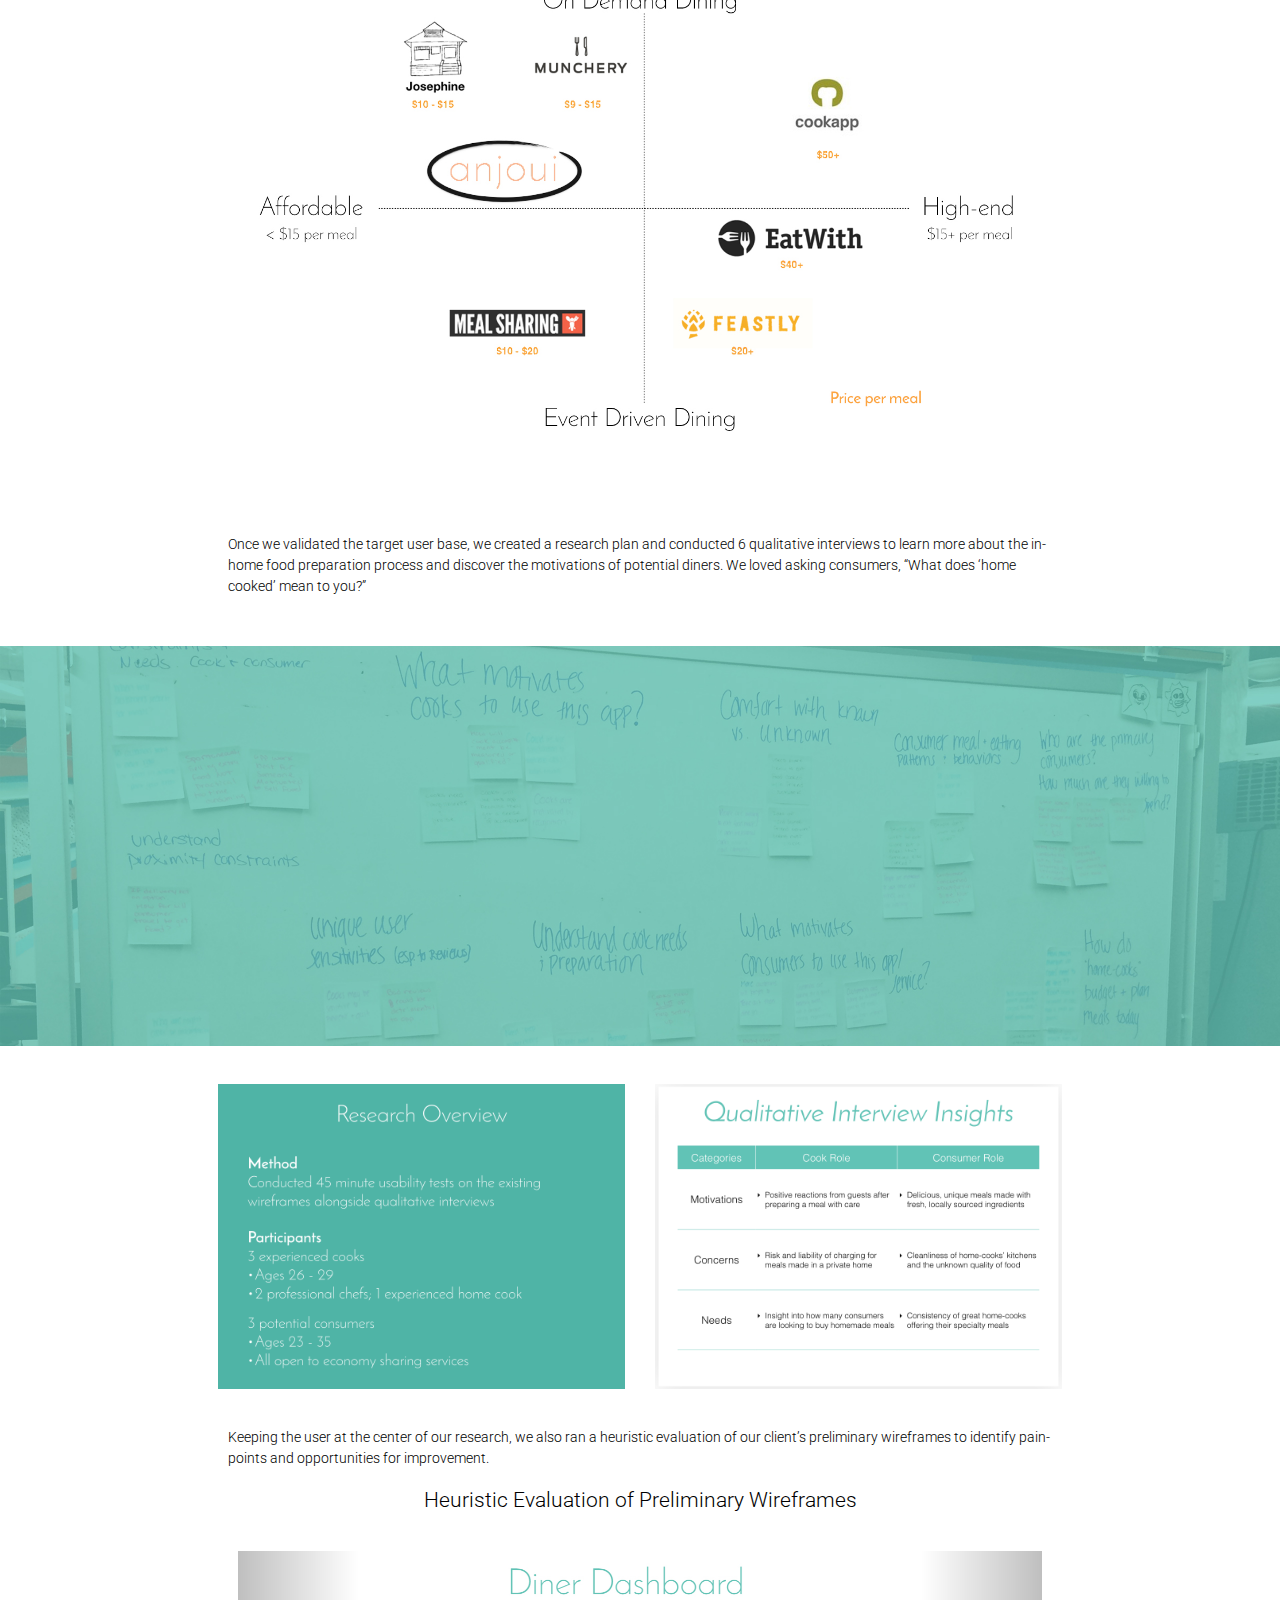
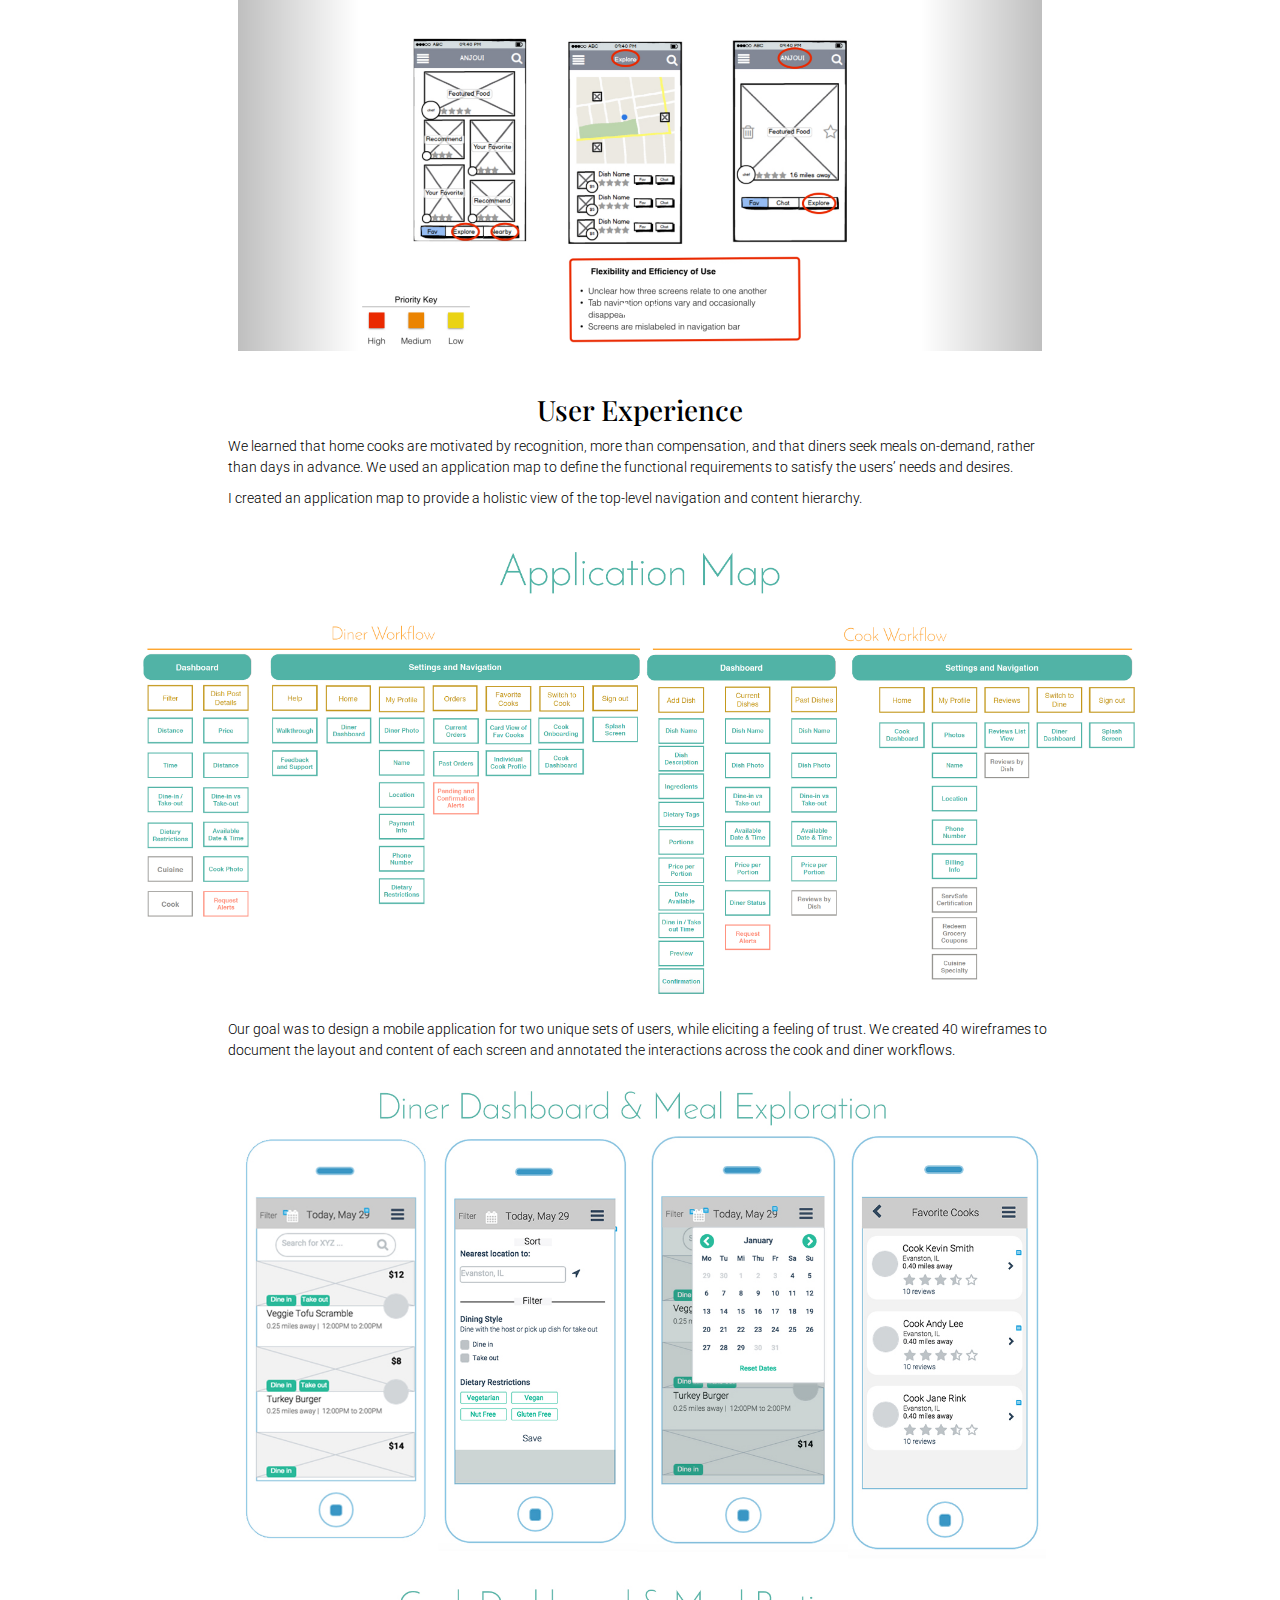
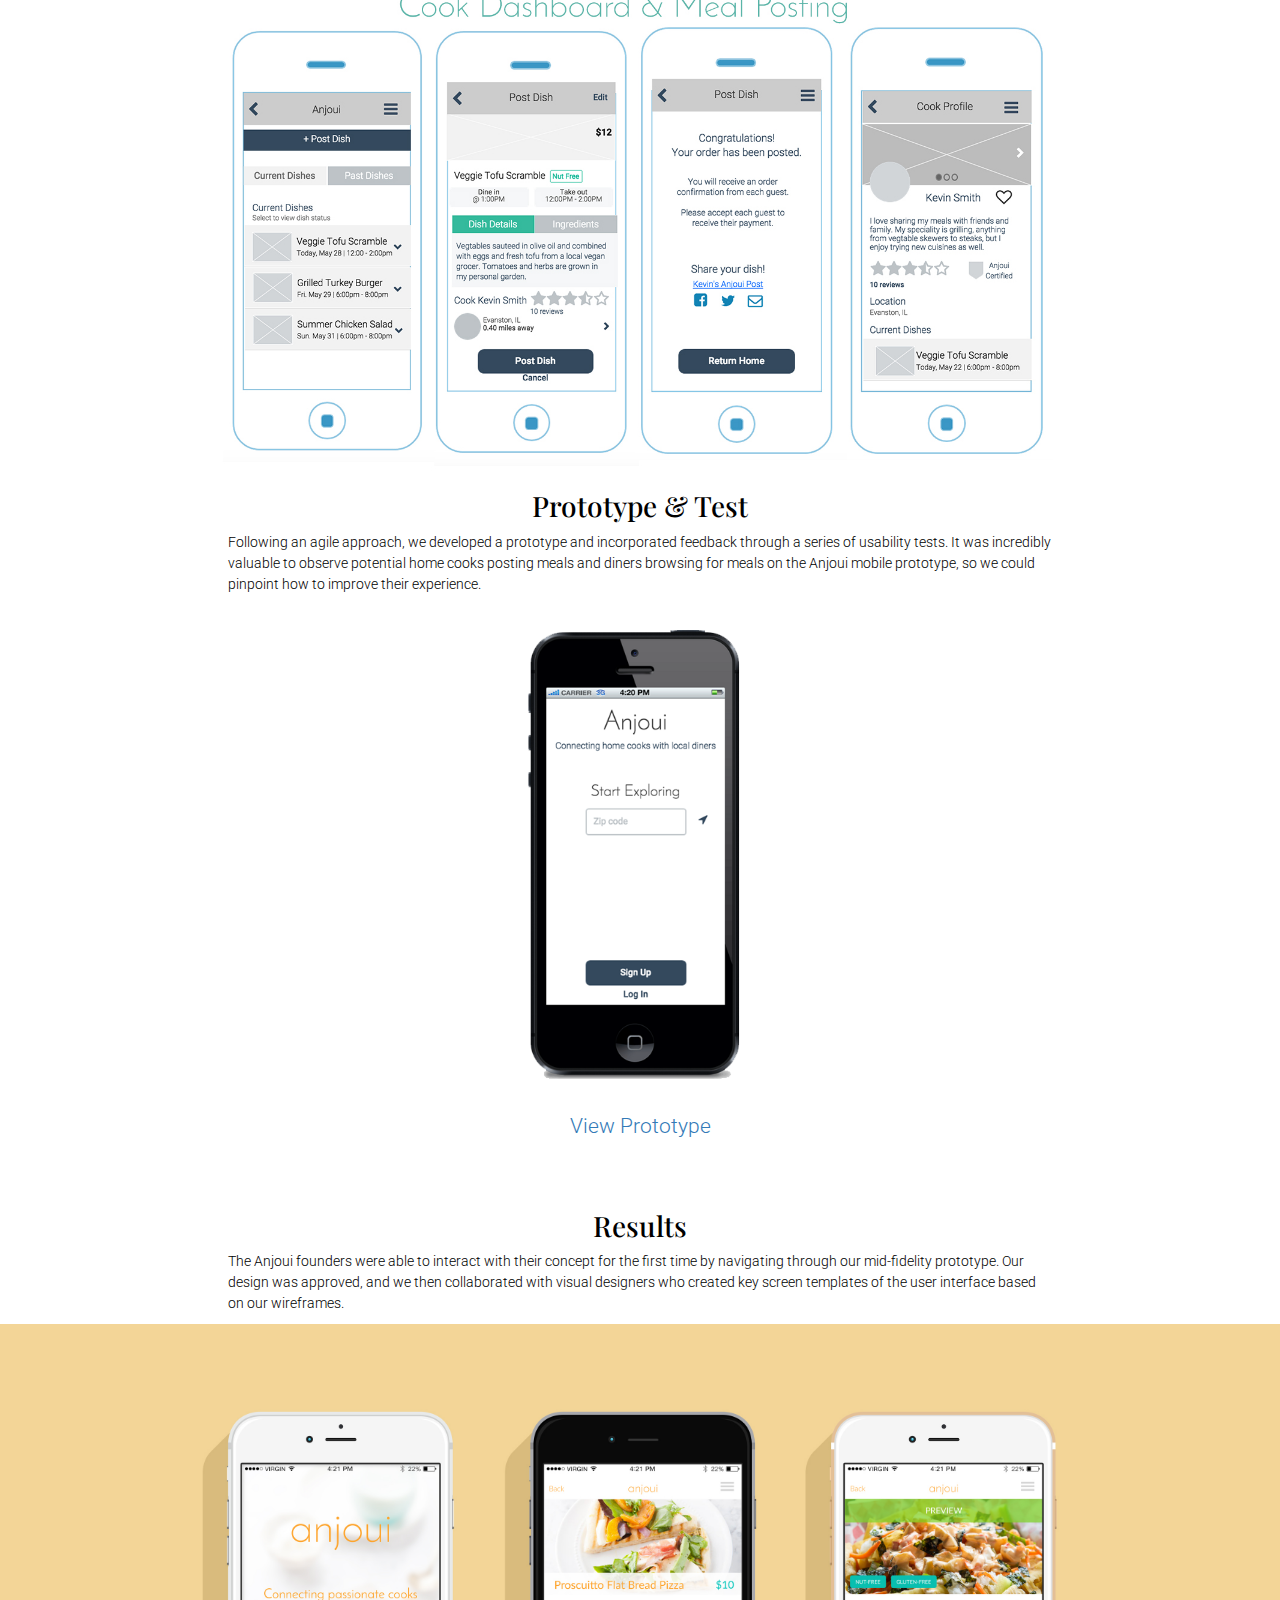
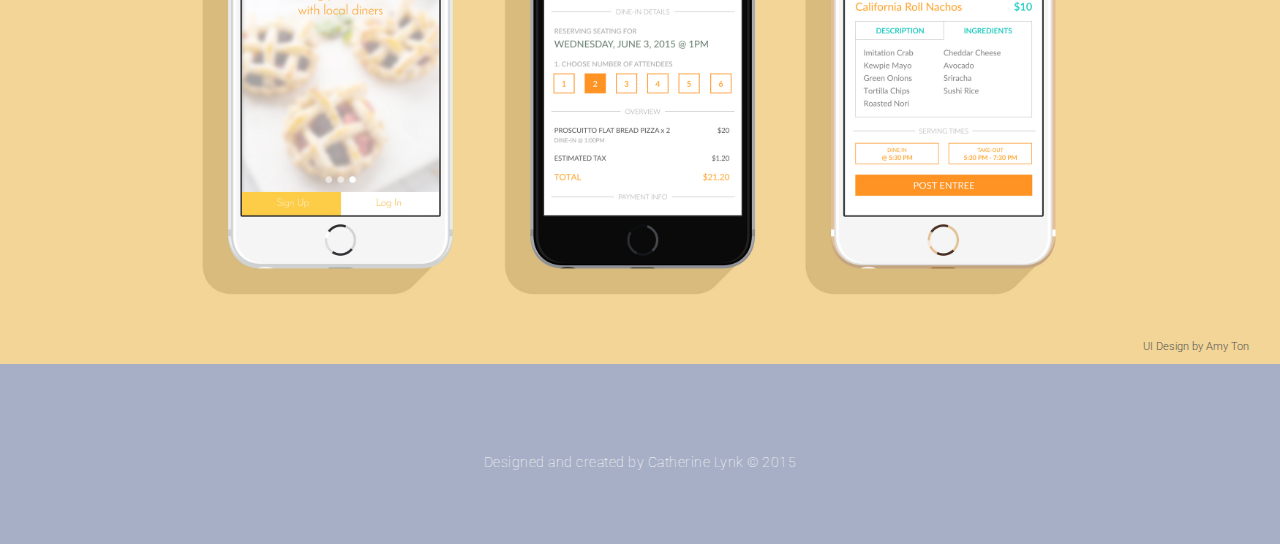
==== commit 6750d6d3: "Navigation, Responsive Headlines" ====
--- a/anjoui/index.html
+++ b/anjoui/index.html
@@ -46,10 +46,9 @@
 
       <div class="collapse navbar-collapse" id="bs-example-navbar-collapse-1">
        <ul class="nav navbar-nav navbar-right">
-        <li class="active"><a href="../index.html#work">Work <span class="sr-only">(current)</span></a></li>
-        <!-- <li><a href="#">Resume</a></li> -->
+        <li><a href="../index.html">Home </a></li>
+        <li><a href="../index.html#work">Work </a></li>
         <li><a href="../index.html#aboutme">About</a></li>
-        <!-- <li><a href="#">Contact</a></li> -->
        </ul>
       </div><!-- /.navbar-collapse -->
      </div><!-- /.container-fluid -->
@@ -74,7 +73,7 @@
 <section class="container-fluid casestudy">
     <h2> Anjoui</h2>
     <div class="row">
-    <h4 class="col-md-8 col-md-offset-2 summary"> <a href="http://anjoui.com/"> Anjoui </a>is a peer-to-peer mobile marketplace, connecting home cooks with local diners. My partner and I were brought on during early stage development to provide user experience and interaction design direction for the mobile application. Anjoui was founded on the principles of economy sharing and centered around the assumption that people enjoy affordable, homemade, healthy meals.</h4>
+    <h4 class="col-md-8 col-md-offset-2 summary"> <a href="http://anjoui.com/" target="_blank"> Anjoui </a>is a peer-to-peer mobile marketplace, connecting home cooks with local diners. My partner and I were brought on during early stage development to provide user experience and interaction design direction for the mobile application. Anjoui was founded on the principles of economy sharing and centered around the assumption that people enjoy affordable, homemade, healthy meals.</h4>
     </div>
 
     <article class ="row">
@@ -115,7 +114,7 @@
   
   <div class="row">
   <p class="col-md-8 col-md-offset-2">
-    Once we validated the target user base, we created a research plan and conducted 6 qualitative interviews to learn more about the in-home food preparation process and discover the motivations of potential diners. We loved asking consumers, “What does ‘home cooked’ mean to you?
+    Once we validated the target user base, we created a research plan and conducted 6 qualitative interviews to learn more about the in-home food preparation process and discover the motivations of potential diners. We loved asking consumers, “What does ‘home cooked’ mean to you?&rdquo;
   </p>
 </div>
 
--- a/anjoui/css/main.css
+++ b/anjoui/css/main.css
@@ -75,12 +75,13 @@
 }
 
 
+
 /* Nav Bar*/
 
 .logo{
-	height: 100px;
-	width: auto;
-	margin-top: 5px;
+	height: 80px;
+	width: auto;
+	margin-top: 15%;
 	-webkit-transition: all .3s; // Chrome
     -moz-transition: all .3s; // Mozilla
     -o-transition: all .3s; // Opera
@@ -88,9 +89,9 @@
 }
 
 .logo_small{
-	height: 50px;
-	width: auto;
-	margin-top: 0px;
+	height: 40px;
+	width: auto;
+	margin-top: 15%;
 	-webkit-transition: all .3s; // Chrome
     -moz-transition: all .3s; // Mozilla
     -o-transition: all .3s; // Opera
@@ -110,11 +111,13 @@
 
 .myrole {
 	padding-left: 1%;
+	margin-top: 3%;
 }
 
 .myrole li {
 	padding-right: 3%;
-	margin-right: 6%;
+	margin-right: 5.5%;
+	text-align: center;
 }
 
 
@@ -134,7 +137,6 @@
 }
 
 .affinity{
-	background: url(img/affinity.jpg) no-repeat center center fixed;
 	padding: 0px 0px;
 	margin: 3% 0px 3%;
 	width: 100%;
@@ -188,9 +190,12 @@
 }
 
 .credits{
+	font-size: .8em;
+	color: #555;
 	position: absolute;
 	z-index: 10;
 	margin-top: 48%;
+	padding-left: 6%;
 }
 
 /* Contact */
@@ -202,14 +207,11 @@
 	height: 20vh;
 }
 
-.btn-previous, .btn-next{
-	margin:4% 10% 0%;
-	}
-
 
 .copy{
 	font-size: 1em;
-	padding-top: 7.5%;
+	letter-spacing: 0.5px;
+	padding-top: 7%;
 	font-weight: 100;
 	color: #fff;
 }
@@ -217,3 +219,31 @@
 a {
   text-decoration: none;
 }
+
+@media screen and (max-width:480px){
+
+.logo{
+	height: 40px;
+	}	
+
+.jumbotron h1{
+	font-size: 3em;
+	line-height: 1.2;
+	letter-spacing: 0px;
+	}
+
+.headline {
+  margin-top: 95%;
+}
+
+.credits{
+	font-size: .6em;
+	margin-top: 45%;
+	padding-left: 10%;
+}
+
+.myrole li {
+		margin-top: 10%;
+	}
+	
+}
